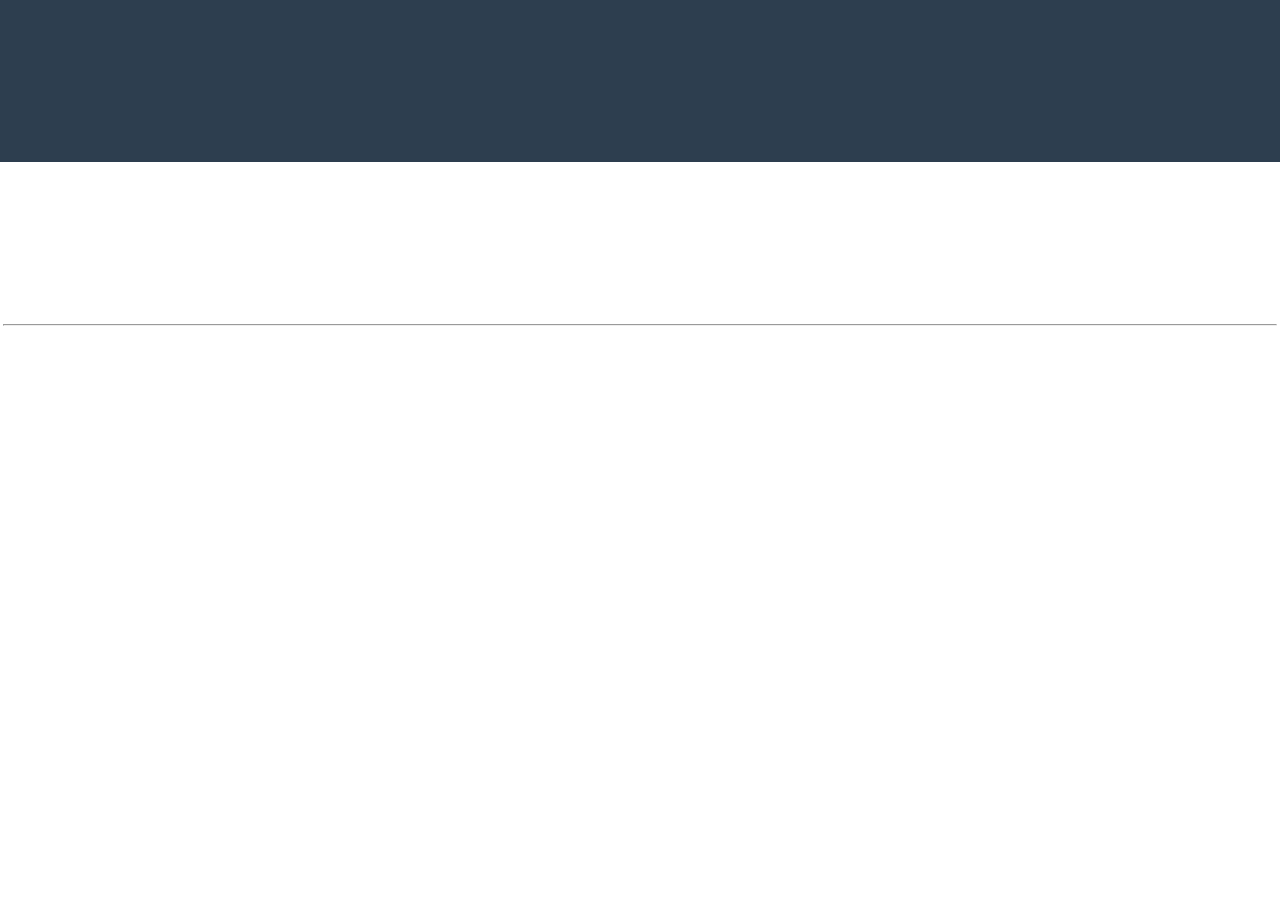
==== index.html @ 91464f9b "feet: index.html 구조 추가" ====
<!DOCTYPE html>
<html lang="en">

<head>
  <meta charset="UTF-8">
  <meta name="viewport" content="width=device-width, initial-scale=1.0">
  
  <title>ACME</title>
  <link rel="preconnect" href="https://fonts.googleapis.com">
  <link rel="preconnect" href="https://fonts.gstatic.com" crossorigin>
  <link href="https://fonts.googleapis.com/css2?family=Open+Sans:ital,wght@0,300..800;1,300..800&display=swap"
    rel="stylesheet">
  <link href="https://fonts.googleapis.com/icon?family=Material+Icons" rel="stylesheet">
  <link rel="stylesheet" href="css/common.css">

</head>

<body>

  <header>
    <div class="container"></div>
  </header>

  <main>

    <section class="hero inner-top-pd">
      <div class="container"></div>
    </section>
    
    <section class="features container inner-pd"></section>

    <hr class="container">

    <section class="testimonial container inner-pd"></section>
    <section class="cta inner-pd"></section>

  </main>

  <footer class="inner-pd"></footer>

</body>

</html>
---- css/common.css ----
@import url('normalize.css');
@import url('reset.css');
@import url('flex-utility.css');

:root {
  
  /* Layout */
  --base-unit: 27px;
  --base-font: 16px;

  /* Color styles */
  --black: rgba(44, 44, 44, 1);
  --light--gray: rgba(168, 168, 168, 1);
  --medium--gray: rgba(110, 110, 110, 1);
  --super--light--gray: rgba(235, 235, 235, 1);
  --primary: rgba(154, 199, 91, 1);
  --secondary: rgba(85, 118, 44, 1);
  --white: rgba(255, 255, 255, 1);
  --hero: rgba(45, 62, 79, 1);
  --hero--title: rgba(58, 153, 216, 1);
  --medium-blue: rgba(67, 156, 207, 1);
  --light-blue: rgba(72, 157, 205, 1);
  --c-t-a: rgba(41, 44, 46, 1);

  /* Text-size styles */
  --heading--x-l: calc(var(--base-font) * 3.4375);
  --body--l: calc(var(--base-font) * 2);
  --heading--s: calc(var(--base-font) * 1.5);
  --body--m: var(--base-font);
  --nav--item: calc(var(--base-font) * 0.875);
  --body--m-plus: calc(var(--base-font) * 1.125);
  --link: var(--base-font);
  --button---secondary: calc(var(--base-font) * 0.875);
  --button---primary: calc(var(--base-font) * 0.875);
}

body {
  font-family: "Open Sans", sans-serif;
  font-size:var(--base-font);
}

/* 폰트 위계 */
.text-heading-xl {
  font-size: var(--heading--x-l);
  line-height: calc(var(--base-unit) * 3);
}

.text-heading-s {
  font-size: var(--heading--s);
  line-height: var(--base-unit);
}

.text-body-l {
  font-size: var(--body--l);
  line-height: calc(var(--base-unit) * 2);
}

.text-body-m {
  font-size: var(--body--m);
  line-height: var(--base-unit);
}

.text-body-m-plus {
  font-size: var(--body--m-plus);
  line-height: var(--base-unit);
}

/* 링크 버튼 */
.btn{
  height: 39px;
  background: var(--super--light--gray);
  border-radius:3px;
  padding: 0 20px;
  display: inline-flex;
  color:var(--medium--gray);
  align-items: center;
  font-size: calc(var(--base-font) * 0.875);
  font-weight: bold;
  gap:5px;
  text-transform:uppercase;
}
.btn-primary{
  background: var(--primary);
  color:var(--secondary);
}

/* 폼 요소 */
.hero{
  background: var(--hero);
}
form{
  width: 350px;  
  display: flex;
  flex-direction:column;
  gap:10px;
}
form .field{
  height: calc(var(--base-unit) * 2);
  background: var(--white);
  border-radius:3px;
  padding: 0 20px;
  display: flex;
  align-items: center;
  color:var(--light--gray);
}
form .field input{
  font-style:italic;
  color:var(--black);
}
form .field input::placeholder{
  color:var(--super--light--gray);
}
form button{
  height: calc(var(--base-unit) * 2);
  border-radius:3px;
  display: flex;
  align-items: center;
  justify-content: center;
  color:var(--white);
  font-size: calc(var(--base-font) * 1.125);
  text-transform:uppercase;
  font-weight: bold;
  border:1px solid var(--white);
}

/* 레이아웃 */
.container{
  width: 1272px;
  margin:0 auto;
}
.inner-pd{
  padding: calc(var(--base-unit) * 3) 0;
}
.inner-top-pd{
  padding: calc(var(--base-unit) * 3);
}
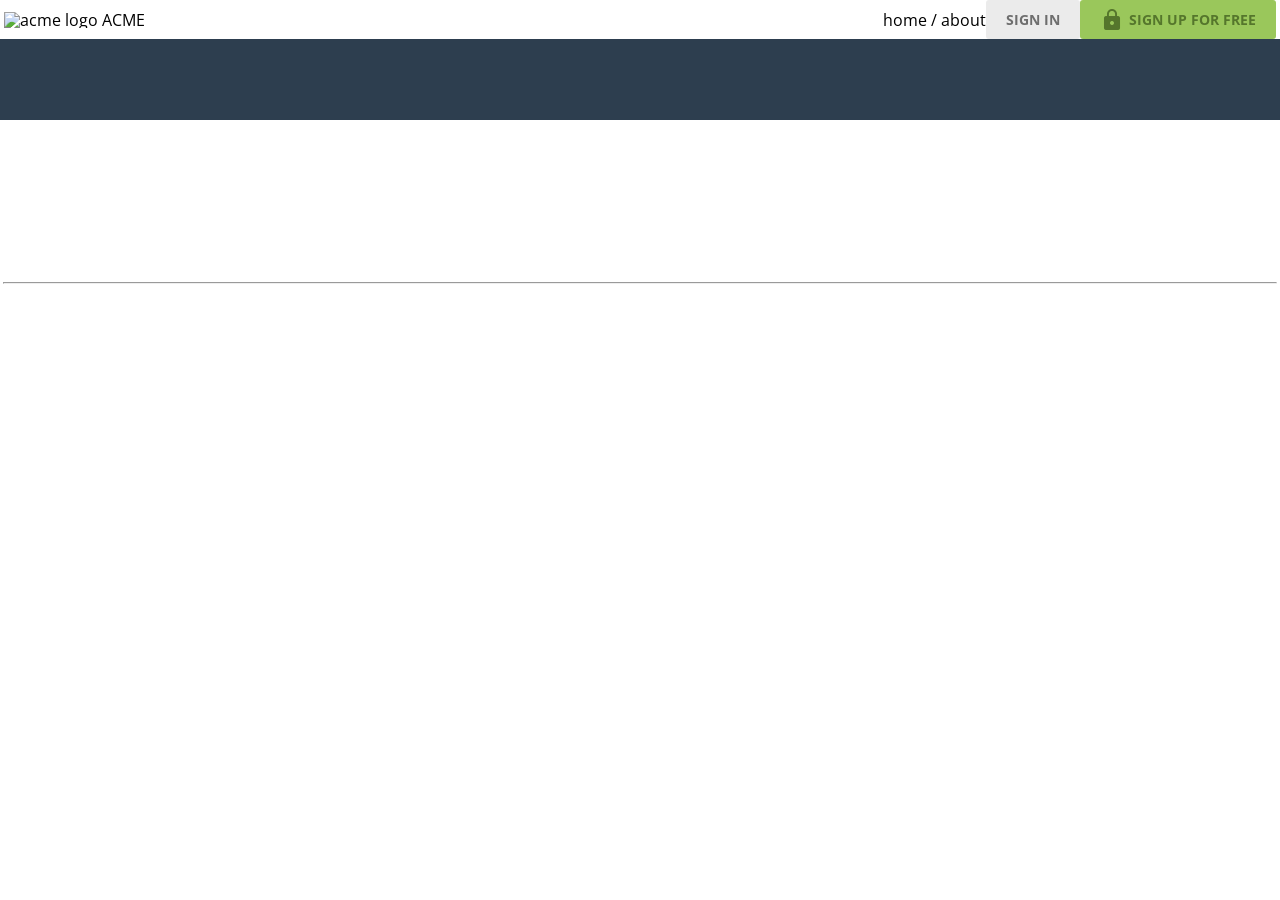
==== commit 1a7dc1d5: "feat: header HTML 구조 추가" ====
--- a/index.html
+++ b/index.html
@@ -4,21 +4,57 @@
 <head>
   <meta charset="UTF-8">
   <meta name="viewport" content="width=device-width, initial-scale=1.0">
-  
   <title>ACME</title>
+
   <link rel="preconnect" href="https://fonts.googleapis.com">
   <link rel="preconnect" href="https://fonts.gstatic.com" crossorigin>
   <link href="https://fonts.googleapis.com/css2?family=Open+Sans:ital,wght@0,300..800;1,300..800&display=swap"
     rel="stylesheet">
   <link href="https://fonts.googleapis.com/icon?family=Material+Icons" rel="stylesheet">
   <link rel="stylesheet" href="css/common.css">
-
 </head>
 
 <body>
 
   <header>
-    <div class="container"></div>
+    
+    <div class="container d-flex justify-content-between align-items-center">
+
+      <h1>
+
+        <a href="index.html">
+
+          <img src="images/logo.png" alt="acme logo">
+          <span>ACME</span>
+
+        </a>
+
+      </h1>
+
+      <nav>
+
+        <ul class="d-flex align-items-center">
+
+          <li>
+            <a href="" class="text-nav">home</a>
+            /
+            <a href="" class="text-nav">about</a>
+          </li>
+
+          <li>
+            <a href="#" class="btn btn-secondary">sign in</a>
+          </li>
+
+          <li>
+            <a href="#" class="btn btn-primary"><span class="material-icons">lock</span>sign up for free</a>
+          </li>
+
+        </ul>
+
+      </nav>
+
+    </div>
+
   </header>
 
   <main>
@@ -26,7 +62,7 @@
     <section class="hero inner-top-pd">
       <div class="container"></div>
     </section>
-    
+
     <section class="features container inner-pd"></section>
 
     <hr class="container">
--- a/css/common.css
+++ b/css/common.css
@@ -3,7 +3,6 @@
 @import url('flex-utility.css');
 
 :root {
-  
   /* Layout */
   --base-unit: 27px;
   --base-font: 16px;
@@ -122,7 +121,6 @@
   font-weight: bold;
   border:1px solid var(--white);
 }
-
 /* 레이아웃 */
 .container{
   width: 1272px;
@@ -132,5 +130,7 @@
   padding: calc(var(--base-unit) * 3) 0;
 }
 .inner-top-pd{
-  padding: calc(var(--base-unit) * 3);
-}+  padding-top: calc(var(--base-unit) * 3);
+}
+
+/* 헤더 */
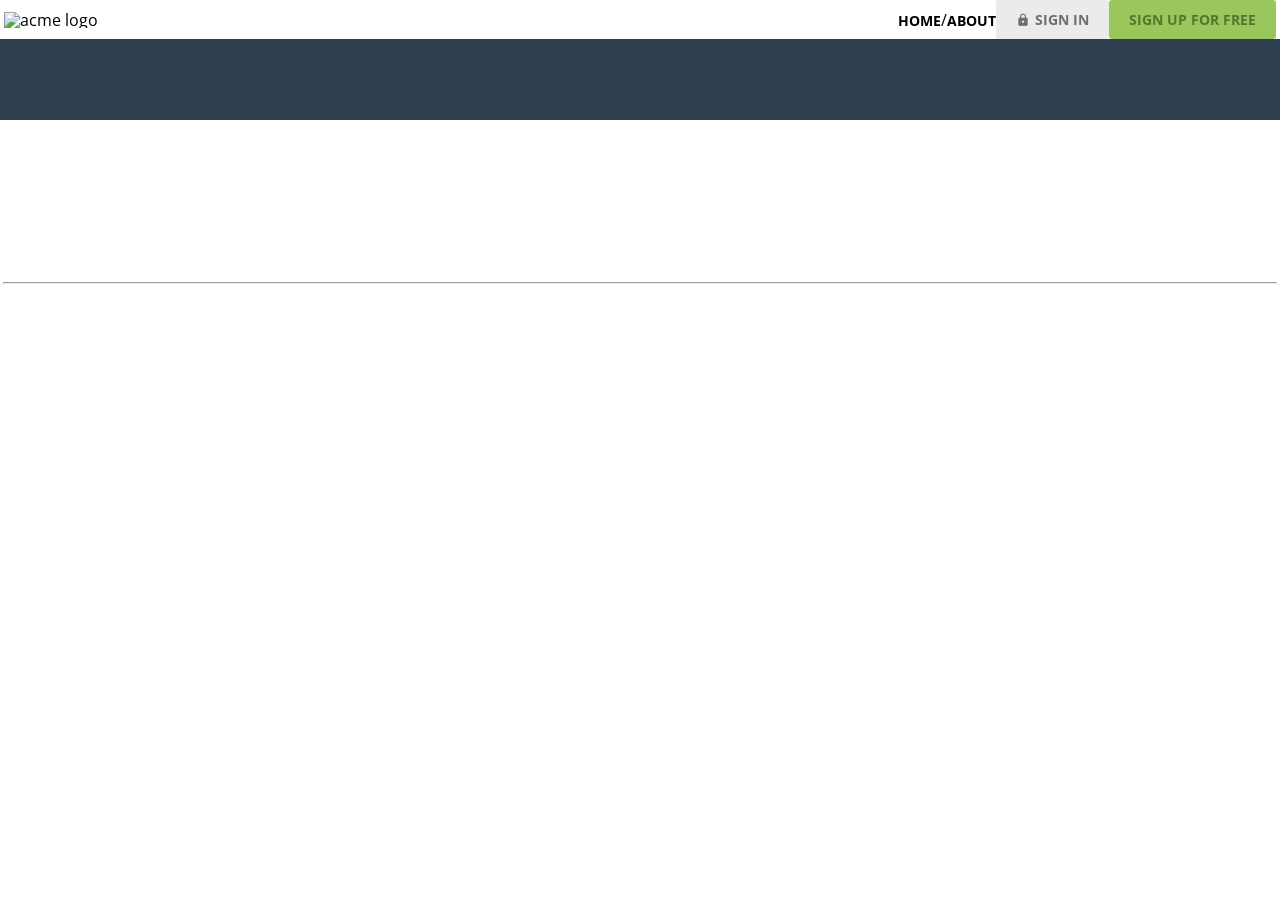
==== commit dd672040: "style: header -logo IR -메뉴 배치" ====
--- a/index.html
+++ b/index.html
@@ -17,10 +17,10 @@
 <body>
 
   <header>
-    
+
     <div class="container d-flex justify-content-between align-items-center">
 
-      <h1>
+      <h1 class="logo">
 
         <a href="index.html">
 
@@ -36,17 +36,15 @@
         <ul class="d-flex align-items-center">
 
           <li>
-            <a href="" class="text-nav">home</a>
-            /
-            <a href="" class="text-nav">about</a>
+            <a href="" class="text-nav">home</a>/<a href="" class="text-nav">about</a>
           </li>
 
           <li>
-            <a href="#" class="btn btn-secondary">sign in</a>
+            <a href="#" class="btn btn-secondary"><span class="material-icons">lock</span>sign in</a>
           </li>
 
           <li>
-            <a href="#" class="btn btn-primary"><span class="material-icons">lock</span>sign up for free</a>
+            <a href="#" class="btn btn-primary">sign up for free</a>
           </li>
 
         </ul>
--- a/css/common.css
+++ b/css/common.css
@@ -3,6 +3,7 @@
 @import url('flex-utility.css');
 
 :root {
+
   /* Layout */
   --base-unit: 27px;
   --base-font: 16px;
@@ -64,6 +65,12 @@
   line-height: var(--base-unit);
 }
 
+.text-nav{
+  font-size:var(--nav--item);
+  font-weight: bold;
+  text-transform: uppercase;
+}
+
 /* 링크 버튼 */
 .btn{
   height: 39px;
@@ -78,6 +85,11 @@
   gap:5px;
   text-transform:uppercase;
 }
+
+.btn .material-icons{
+  font-size: 14px;
+}
+
 .btn-primary{
   background: var(--primary);
   color:var(--secondary);
@@ -87,13 +99,15 @@
 .hero{
   background: var(--hero);
 }
-form{
+
+.form{
   width: 350px;  
   display: flex;
   flex-direction:column;
   gap:10px;
 }
-form .field{
+
+.form .field{
   height: calc(var(--base-unit) * 2);
   background: var(--white);
   border-radius:3px;
@@ -102,14 +116,17 @@
   align-items: center;
   color:var(--light--gray);
 }
-form .field input{
+
+.form .field input{
   font-style:italic;
   color:var(--black);
 }
-form .field input::placeholder{
+
+.form .field input::placeholder{
   color:var(--super--light--gray);
 }
-form button{
+
+.form button{
   height: calc(var(--base-unit) * 2);
   border-radius:3px;
   display: flex;
@@ -121,16 +138,40 @@
   font-weight: bold;
   border:1px solid var(--white);
 }
+
 /* 레이아웃 */
 .container{
   width: 1272px;
   margin:0 auto;
 }
+
 .inner-pd{
   padding: calc(var(--base-unit) * 3) 0;
 }
+
 .inner-top-pd{
   padding-top: calc(var(--base-unit) * 3);
 }
 
-/* 헤더 */+/* 헤더 */
+.body > header{
+  background: var(--white);
+  padding: var(--base-unit) 0;
+  box-shadow: 0 4px 5px rgba(0, 0, 0, 0.1);
+}
+
+.logo span{
+  position: absolute;
+  clip-path: inset(50%);
+  width: 1px;
+  height: 1px;
+  overflow: hidden;
+}
+
+.header nav ul{
+  gap: 10px;
+}
+
+.header nav ul li:first-child{
+  margin-right: 40px;
+}
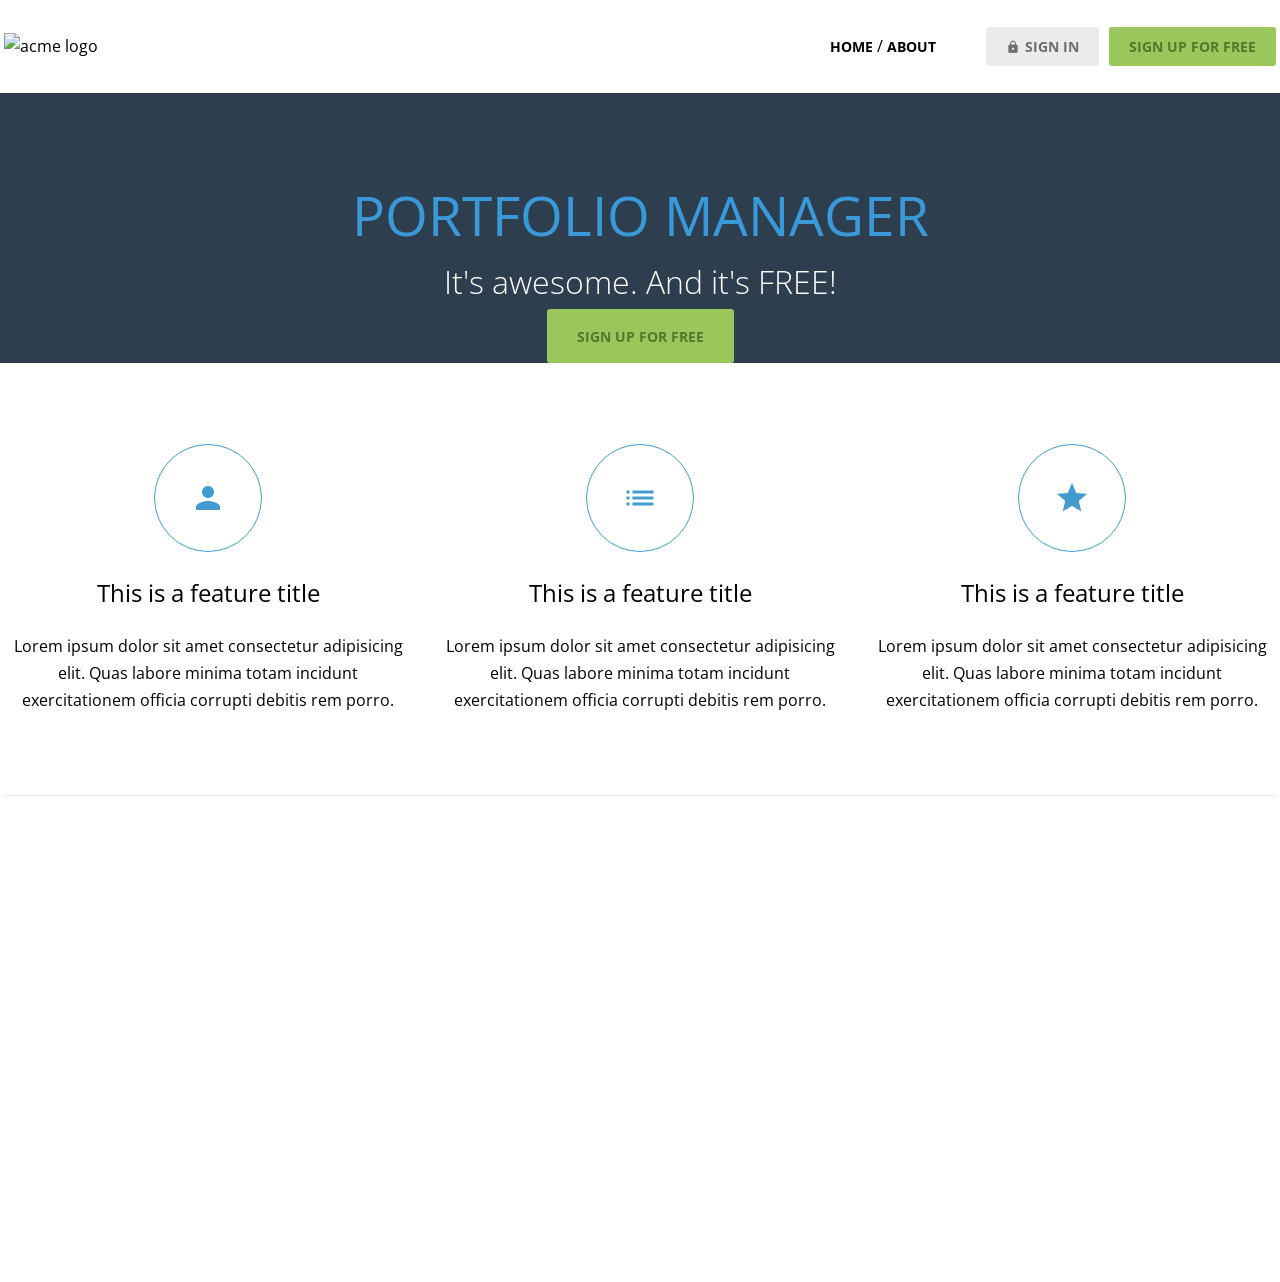
==== commit f00f9749: "feat: Features HTML/CSS 추가" ====
--- a/index.html
+++ b/index.html
@@ -2,8 +2,10 @@
 <html lang="en">
 
 <head>
+  
   <meta charset="UTF-8">
   <meta name="viewport" content="width=device-width, initial-scale=1.0">
+ 
   <title>ACME</title>
 
   <link rel="preconnect" href="https://fonts.googleapis.com">
@@ -12,20 +14,22 @@
     rel="stylesheet">
   <link href="https://fonts.googleapis.com/icon?family=Material+Icons" rel="stylesheet">
   <link rel="stylesheet" href="css/common.css">
+  <link rel="stylesheet" href="css/index.css">
+
 </head>
 
 <body>
 
   <header>
-
+    
     <div class="container d-flex justify-content-between align-items-center">
-
+      
       <h1 class="logo">
 
         <a href="index.html">
 
           <img src="images/logo.png" alt="acme logo">
-          <span>ACME</span>
+          <span class="hidden">ACME</span>
 
         </a>
 
@@ -36,15 +40,23 @@
         <ul class="d-flex align-items-center">
 
           <li>
-            <a href="" class="text-nav">home</a>/<a href="" class="text-nav">about</a>
+
+            <a href="" class="text-nav">home</a>
+            /
+            <a href="" class="text-nav">about</a>
+          
           </li>
 
           <li>
+            
             <a href="#" class="btn btn-secondary"><span class="material-icons">lock</span>sign in</a>
+          
           </li>
 
           <li>
+           
             <a href="#" class="btn btn-primary">sign up for free</a>
+          
           </li>
 
         </ul>
@@ -58,10 +70,85 @@
   <main>
 
     <section class="hero inner-top-pd">
-      <div class="container"></div>
+
+      <div class="container d-flex flex-column align-items-center g-1">
+        
+        <h2 class="text-heading-xl">Portfolio Manager</h2>
+        <h3 class="text-body-l">It's awesome. And it's FREE!</h3>
+        <a href="#" class="btn btn-primary big">sign up for free</a>
+        <img src="images/hero_image.png" alt="">
+
+      </div>
+
     </section>
 
-    <section class="features container inner-pd"></section>
+    <section class="features container inner-pd">
+
+      <h2 class="hidden">Features</h2>
+
+      <ul class="d-flex justify-content-between">
+
+        <li>
+
+          <div class="icon">
+
+            <span class="material-icons">person</span>
+
+          </div>
+
+          <h3 class="text-heading-s">This is a feature title</h3>
+
+          <p>
+            Lorem ipsum dolor sit amet consectetur adipisicing elit. 
+            Quas labore minima totam incidunt exercitationem officia 
+            corrupti debitis rem porro. 
+          
+          </p>
+
+        </li>
+
+        <li>
+
+          <div class="icon">
+
+            <span class="material-icons">list</span>
+
+          </div>
+
+          <h3  class="text-heading-s">This is a feature title</h3>
+
+          <p>
+            Lorem ipsum dolor sit amet consectetur adipisicing elit. 
+            Quas labore minima totam incidunt exercitationem officia 
+            corrupti debitis rem porro. 
+
+          </p>
+
+        </li>
+
+        <li>
+
+          <div class="icon">
+
+            <span class="material-icons">star</span>
+
+          </div>
+
+          <h3 class="text-heading-s">This is a feature title</h3>
+
+          <p>
+
+            Lorem ipsum dolor sit amet consectetur adipisicing elit. 
+            Quas labore minima totam incidunt exercitationem officia 
+            corrupti debitis rem porro. 
+
+          </p>
+
+        </li>
+
+      </ul>
+
+    </section>
 
     <hr class="container">
 
--- a/css/common.css
+++ b/css/common.css
@@ -3,12 +3,14 @@
 @import url('flex-utility.css');
 
 :root {
-
+  
   /* Layout */
+
   --base-unit: 27px;
   --base-font: 16px;
 
   /* Color styles */
+
   --black: rgba(44, 44, 44, 1);
   --light--gray: rgba(168, 168, 168, 1);
   --medium--gray: rgba(110, 110, 110, 1);
@@ -23,6 +25,7 @@
   --c-t-a: rgba(41, 44, 46, 1);
 
   /* Text-size styles */
+
   --heading--x-l: calc(var(--base-font) * 3.4375);
   --body--l: calc(var(--base-font) * 2);
   --heading--s: calc(var(--base-font) * 1.5);
@@ -32,47 +35,72 @@
   --link: var(--base-font);
   --button---secondary: calc(var(--base-font) * 0.875);
   --button---primary: calc(var(--base-font) * 0.875);
+
 }
 
 body {
-  font-family: "Open Sans", sans-serif;
+
+  /* font-family: "Open Sans", sans-serif;
   font-size:var(--base-font);
+  line-height:var(--base-unit); */
+
+  font:var(--base-font)/var(--base-unit) "Open Sans", sans-serif;
+
 }
 
 /* 폰트 위계 */
+
 .text-heading-xl {
+
   font-size: var(--heading--x-l);
   line-height: calc(var(--base-unit) * 3);
+  color: var(--hero--title);
+  text-transform:uppercase;
+  letter-spacing:2%;
+
 }
 
 .text-heading-s {
+
   font-size: var(--heading--s);
   line-height: var(--base-unit);
+
 }
 
 .text-body-l {
+
   font-size: var(--body--l);
   line-height: calc(var(--base-unit) * 2);
+  font-weight: 300;
+
 }
 
 .text-body-m {
+
   font-size: var(--body--m);
   line-height: var(--base-unit);
+
 }
 
 .text-body-m-plus {
+
   font-size: var(--body--m-plus);
   line-height: var(--base-unit);
+
 }
 
 .text-nav{
+
   font-size:var(--nav--item);
   font-weight: bold;
   text-transform: uppercase;
+
 }
 
 /* 링크 버튼 */
+
 .btn{
+
   height: 39px;
   background: var(--super--light--gray);
   border-radius:3px;
@@ -84,30 +112,48 @@
   font-weight: bold;
   gap:5px;
   text-transform:uppercase;
+
 }
 
 .btn .material-icons{
+
   font-size: 14px;
+
 }
 
 .btn-primary{
+
   background: var(--primary);
   color:var(--secondary);
+
+}
+
+.btn.big{
+
+  height: calc(var(--base-unit) * 2);
+  padding: 0 30px;
+
 }
 
 /* 폼 요소 */
+
 .hero{
+
   background: var(--hero);
-}
-
-.form{
+
+}
+
+form{
+
   width: 350px;  
   display: flex;
   flex-direction:column;
   gap:10px;
-}
-
-.form .field{
+
+}
+
+form .field{
+
   height: calc(var(--base-unit) * 2);
   background: var(--white);
   border-radius:3px;
@@ -115,18 +161,24 @@
   display: flex;
   align-items: center;
   color:var(--light--gray);
-}
-
-.form .field input{
+
+}
+
+form .field input{
+
   font-style:italic;
   color:var(--black);
-}
-
-.form .field input::placeholder{
+
+}
+
+form .field input::placeholder{
+
   color:var(--super--light--gray);
-}
-
-.form button{
+
+}
+
+form button{
+
   height: calc(var(--base-unit) * 2);
   border-radius:3px;
   display: flex;
@@ -137,41 +189,69 @@
   text-transform:uppercase;
   font-weight: bold;
   border:1px solid var(--white);
+
 }
 
 /* 레이아웃 */
+
 .container{
+
   width: 1272px;
   margin:0 auto;
+
 }
 
 .inner-pd{
+
   padding: calc(var(--base-unit) * 3) 0;
+
 }
 
 .inner-top-pd{
+
   padding-top: calc(var(--base-unit) * 3);
-}
-
-/* 헤더 */
-.body > header{
-  background: var(--white);
-  padding: var(--base-unit) 0;
-  box-shadow: 0 4px 5px rgba(0, 0, 0, 0.1);
-}
-
-.logo span{
+
+}
+
+.hidden{
+
   position: absolute;
-  clip-path: inset(50%);
+  clip-path:inset(50%);
   width: 1px;
   height: 1px;
   overflow: hidden;
-}
-
-.header nav ul{
-  gap: 10px;
-}
-
-.header nav ul li:first-child{
+
+}
+
+hr{
+
+  border:none;
+
+  /* border-top:1px solid var(--super--light--gray); */
+
+  height: 1px;
+  background: var(--super--light--gray);
+
+}
+
+/* 헤더 */
+
+body > header {
+
+  background: var(--white);
+  padding: var(--base-unit) 0;
+  box-shadow:0 4px 5px rgba(0,0,0,.1);
+
+}
+
+header nav ul{
+
+  gap:10px;
+
+}
+
+header nav ul li:first-child{
+
   margin-right: 40px;
+
 }
--- a/css/index.css
+++ b/css/index.css
@@ -0,0 +1,41 @@
+.hero h3{
+
+  color:var(--white);
+
+}
+
+.features ul{
+
+  gap:24px;
+  text-align: center;
+
+}
+
+.features ul li{
+
+  display: flex;
+  flex-direction:column;
+  gap:var(--base-unit);
+  align-items:center;
+
+}
+
+.features .icon{
+
+  width: calc(var(--base-unit) * 4);
+  height: calc(var(--base-unit) * 4);
+  display: flex;
+  justify-content: center;
+  align-items: center;
+  border:1px solid var(--medium-blue);
+  border-radius:50%;  
+  box-sizing:border-box;
+  color: var(--medium-blue);  
+
+}
+
+.features .icon span{
+
+  font-size: 36px;
+
+}
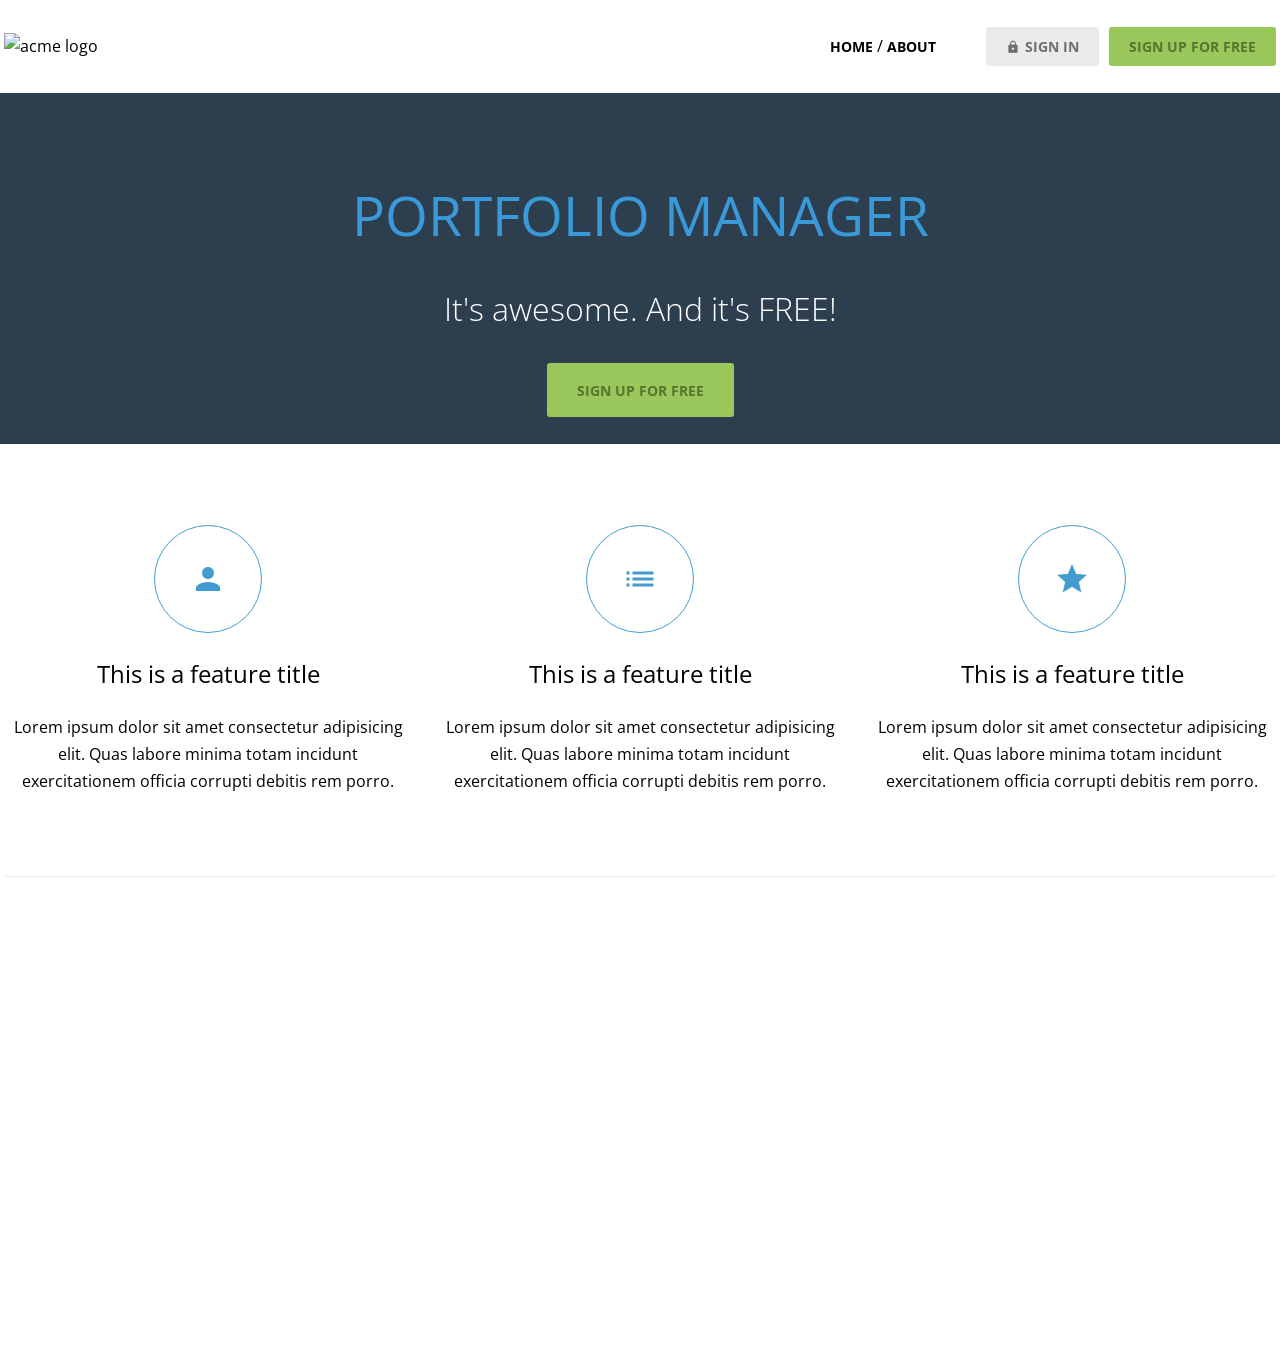
==== commit 507dc6c1: "feat: Features HTML/CSS 추가" ====
--- a/index.html
+++ b/index.html
@@ -1,164 +1,96 @@
-<!DOCTYPE html>
+<!doctype html>
 <html lang="en">
+  <head>
+    <meta charset="UTF-8" />
+    <meta name="viewport" content="width=device-width, initial-scale=1.0" />
+    <title>ACME</title>
+    <link rel="preconnect" href="https://fonts.googleapis.com" />
+    <link rel="preconnect" href="https://fonts.gstatic.com" crossorigin />
+    <link
+      href="https://fonts.googleapis.com/css2?family=Open+Sans:ital,wght@0,300..800;1,300..800&display=swap"
+      rel="stylesheet"
+    />
+    <link href="https://fonts.googleapis.com/icon?family=Material+Icons" rel="stylesheet" />
+    <link rel="stylesheet" href="css/common.css" />
+    <link rel="stylesheet" href="css/index.css" />
+  </head>
 
-<head>
-  
-  <meta charset="UTF-8">
-  <meta name="viewport" content="width=device-width, initial-scale=1.0">
- 
-  <title>ACME</title>
-
-  <link rel="preconnect" href="https://fonts.googleapis.com">
-  <link rel="preconnect" href="https://fonts.gstatic.com" crossorigin>
-  <link href="https://fonts.googleapis.com/css2?family=Open+Sans:ital,wght@0,300..800;1,300..800&display=swap"
-    rel="stylesheet">
-  <link href="https://fonts.googleapis.com/icon?family=Material+Icons" rel="stylesheet">
-  <link rel="stylesheet" href="css/common.css">
-  <link rel="stylesheet" href="css/index.css">
-
-</head>
-
-<body>
-
-  <header>
-    
-    <div class="container d-flex justify-content-between align-items-center">
-      
-      <h1 class="logo">
-
-        <a href="index.html">
-
-          <img src="images/logo.png" alt="acme logo">
-          <span class="hidden">ACME</span>
-
-        </a>
-
-      </h1>
-
-      <nav>
-
-        <ul class="d-flex align-items-center">
-
+  <body>
+    <header>
+      <div class="container d-flex justify-content-between align-items-center">
+        <h1 class="logo">
+          <a href="index.html">
+            <img src="images/logo.png" alt="acme logo" />
+            <span class="hidden">ACME</span>
+          </a>
+        </h1>
+        <nav>
+          <ul class="d-flex align-items-center">
+            <li>
+              <a href="" class="text-nav">home</a>
+              /
+              <a href="" class="text-nav">about</a>
+            </li>
+            <li>
+              <a href="#" class="btn btn-secondary"
+                ><span class="material-icons">lock</span>sign in</a
+              >
+            </li>
+            <li>
+              <a href="#" class="btn btn-primary">sign up for free</a>
+            </li>
+          </ul>
+        </nav>
+      </div>
+    </header>
+    <main>
+      <section class="hero inner-top-pd">
+        <div class="container d-flex flex-column align-items-center g-1">
+          <h2 class="text-heading-xl">Portfolio Manager</h2>
+          <h3 class="text-body-l">It's awesome. And it's FREE!</h3>
+          <a href="#" class="btn btn-primary big">sign up for free</a>
+          <img src="images/hero_image.png" alt="" />
+        </div>
+      </section>
+      <section class="features container inner-pd">
+        <h2 class="hidden">Features</h2>
+        <ul class="d-flex justify-content-between">
           <li>
-
-            <a href="" class="text-nav">home</a>
-            /
-            <a href="" class="text-nav">about</a>
-          
+            <div class="icon">
+              <span class="material-icons">person</span>
+            </div>
+            <h3 class="text-heading-s">This is a feature title</h3>
+            <p>
+              Lorem ipsum dolor sit amet consectetur adipisicing elit. Quas labore minima totam
+              incidunt exercitationem officia corrupti debitis rem porro.
+            </p>
           </li>
-
           <li>
-            
-            <a href="#" class="btn btn-secondary"><span class="material-icons">lock</span>sign in</a>
-          
+            <div class="icon">
+              <span class="material-icons">list</span>
+            </div>
+            <h3 class="text-heading-s">This is a feature title</h3>
+            <p>
+              Lorem ipsum dolor sit amet consectetur adipisicing elit. Quas labore minima totam
+              incidunt exercitationem officia corrupti debitis rem porro.
+            </p>
           </li>
-
           <li>
-           
-            <a href="#" class="btn btn-primary">sign up for free</a>
-          
+            <div class="icon">
+              <span class="material-icons">star</span>
+            </div>
+            <h3 class="text-heading-s">This is a feature title</h3>
+            <p>
+              Lorem ipsum dolor sit amet consectetur adipisicing elit. Quas labore minima totam
+              incidunt exercitationem officia corrupti debitis rem porro.
+            </p>
           </li>
-
         </ul>
-
-      </nav>
-
-    </div>
-
-  </header>
-
-  <main>
-
-    <section class="hero inner-top-pd">
-
-      <div class="container d-flex flex-column align-items-center g-1">
-        
-        <h2 class="text-heading-xl">Portfolio Manager</h2>
-        <h3 class="text-body-l">It's awesome. And it's FREE!</h3>
-        <a href="#" class="btn btn-primary big">sign up for free</a>
-        <img src="images/hero_image.png" alt="">
-
-      </div>
-
-    </section>
-
-    <section class="features container inner-pd">
-
-      <h2 class="hidden">Features</h2>
-
-      <ul class="d-flex justify-content-between">
-
-        <li>
-
-          <div class="icon">
-
-            <span class="material-icons">person</span>
-
-          </div>
-
-          <h3 class="text-heading-s">This is a feature title</h3>
-
-          <p>
-            Lorem ipsum dolor sit amet consectetur adipisicing elit. 
-            Quas labore minima totam incidunt exercitationem officia 
-            corrupti debitis rem porro. 
-          
-          </p>
-
-        </li>
-
-        <li>
-
-          <div class="icon">
-
-            <span class="material-icons">list</span>
-
-          </div>
-
-          <h3  class="text-heading-s">This is a feature title</h3>
-
-          <p>
-            Lorem ipsum dolor sit amet consectetur adipisicing elit. 
-            Quas labore minima totam incidunt exercitationem officia 
-            corrupti debitis rem porro. 
-
-          </p>
-
-        </li>
-
-        <li>
-
-          <div class="icon">
-
-            <span class="material-icons">star</span>
-
-          </div>
-
-          <h3 class="text-heading-s">This is a feature title</h3>
-
-          <p>
-
-            Lorem ipsum dolor sit amet consectetur adipisicing elit. 
-            Quas labore minima totam incidunt exercitationem officia 
-            corrupti debitis rem porro. 
-
-          </p>
-
-        </li>
-
-      </ul>
-
-    </section>
-
-    <hr class="container">
-
-    <section class="testimonial container inner-pd"></section>
-    <section class="cta inner-pd"></section>
-
-  </main>
-
-  <footer class="inner-pd"></footer>
-
-</body>
-
-</html>+      </section>
+      <hr class="container" />
+      <section class="testimonial container inner-pd"></section>
+      <section class="cta inner-pd"></section>
+    </main>
+    <footer class="inner-pd"></footer>
+  </body>
+</html>
--- a/css/common.css
+++ b/css/common.css
@@ -1,16 +1,13 @@
-@import url('normalize.css');
-@import url('reset.css');
-@import url('flex-utility.css');
+@import url("normalize.css");
+@import url("reset.css");
+@import url("flex-utility.css");
 
 :root {
-  
   /* Layout */
-
   --base-unit: 27px;
   --base-font: 16px;
 
   /* Color styles */
-
   --black: rgba(44, 44, 44, 1);
   --light--gray: rgba(168, 168, 168, 1);
   --medium--gray: rgba(110, 110, 110, 1);
@@ -25,7 +22,6 @@
   --c-t-a: rgba(41, 44, 46, 1);
 
   /* Text-size styles */
-
   --heading--x-l: calc(var(--base-font) * 3.4375);
   --body--l: calc(var(--base-font) * 2);
   --heading--s: calc(var(--base-font) * 1.5);
@@ -35,223 +31,151 @@
   --link: var(--base-font);
   --button---secondary: calc(var(--base-font) * 0.875);
   --button---primary: calc(var(--base-font) * 0.875);
-
 }
 
 body {
-
   /* font-family: "Open Sans", sans-serif;
   font-size:var(--base-font);
   line-height:var(--base-unit); */
-
-  font:var(--base-font)/var(--base-unit) "Open Sans", sans-serif;
-
+  font:
+    var(--base-font)/var(--base-unit) "Open Sans",
+    sans-serif;
 }
 
 /* 폰트 위계 */
-
 .text-heading-xl {
-
   font-size: var(--heading--x-l);
   line-height: calc(var(--base-unit) * 3);
   color: var(--hero--title);
-  text-transform:uppercase;
-  letter-spacing:2%;
-
+  text-transform: uppercase;
+  letter-spacing: 2%;
 }
 
 .text-heading-s {
-
   font-size: var(--heading--s);
   line-height: var(--base-unit);
-
 }
 
 .text-body-l {
-
   font-size: var(--body--l);
   line-height: calc(var(--base-unit) * 2);
   font-weight: 300;
-
 }
 
 .text-body-m {
-
   font-size: var(--body--m);
   line-height: var(--base-unit);
-
 }
 
 .text-body-m-plus {
-
   font-size: var(--body--m-plus);
   line-height: var(--base-unit);
-
 }
-
-.text-nav{
-
-  font-size:var(--nav--item);
+.text-nav {
+  font-size: var(--nav--item);
   font-weight: bold;
   text-transform: uppercase;
-
 }
-
 /* 링크 버튼 */
-
-.btn{
-
+.btn {
   height: 39px;
   background: var(--super--light--gray);
-  border-radius:3px;
+  border-radius: 3px;
   padding: 0 20px;
   display: inline-flex;
-  color:var(--medium--gray);
+  color: var(--medium--gray);
   align-items: center;
   font-size: calc(var(--base-font) * 0.875);
   font-weight: bold;
-  gap:5px;
-  text-transform:uppercase;
-
+  gap: 5px;
+  text-transform: uppercase;
 }
-
-.btn .material-icons{
-
+.btn .material-icons {
   font-size: 14px;
-
 }
-
-.btn-primary{
-
+.btn-primary {
   background: var(--primary);
-  color:var(--secondary);
-
+  color: var(--secondary);
 }
-
-.btn.big{
-
+.btn.big {
   height: calc(var(--base-unit) * 2);
   padding: 0 30px;
-
 }
 
 /* 폼 요소 */
-
-.hero{
-
+.hero {
   background: var(--hero);
-
 }
-
-form{
-
-  width: 350px;  
+form {
+  width: 350px;
   display: flex;
-  flex-direction:column;
-  gap:10px;
-
+  flex-direction: column;
+  gap: 10px;
 }
-
-form .field{
-
+form .field {
   height: calc(var(--base-unit) * 2);
   background: var(--white);
-  border-radius:3px;
+  border-radius: 3px;
   padding: 0 20px;
   display: flex;
   align-items: center;
-  color:var(--light--gray);
-
+  color: var(--light--gray);
 }
-
-form .field input{
-
-  font-style:italic;
-  color:var(--black);
-
+form .field input {
+  font-style: italic;
+  color: var(--black);
 }
-
-form .field input::placeholder{
-
-  color:var(--super--light--gray);
-
+form .field input::placeholder {
+  color: var(--super--light--gray);
 }
-
-form button{
-
+form button {
   height: calc(var(--base-unit) * 2);
-  border-radius:3px;
+  border-radius: 3px;
   display: flex;
   align-items: center;
   justify-content: center;
-  color:var(--white);
+  color: var(--white);
   font-size: calc(var(--base-font) * 1.125);
-  text-transform:uppercase;
+  text-transform: uppercase;
   font-weight: bold;
-  border:1px solid var(--white);
-
+  border: 1px solid var(--white);
 }
-
 /* 레이아웃 */
-
-.container{
-
+.container {
   width: 1272px;
-  margin:0 auto;
-
+  margin: 0 auto;
 }
-
-.inner-pd{
-
+.inner-pd {
   padding: calc(var(--base-unit) * 3) 0;
-
 }
-
-.inner-top-pd{
-
+.inner-top-pd {
   padding-top: calc(var(--base-unit) * 3);
-
 }
-
-.hidden{
-
+.hidden {
   position: absolute;
-  clip-path:inset(50%);
+  clip-path: inset(50%);
   width: 1px;
   height: 1px;
   overflow: hidden;
-
 }
 
-hr{
-
-  border:none;
-
+hr {
+  border: none;
   /* border-top:1px solid var(--super--light--gray); */
-
   height: 1px;
   background: var(--super--light--gray);
-
 }
 
 /* 헤더 */
-
 body > header {
-
   background: var(--white);
   padding: var(--base-unit) 0;
-  box-shadow:0 4px 5px rgba(0,0,0,.1);
-
+  box-shadow: 0 4px 5px rgba(0, 0, 0, 0.1);
 }
 
-header nav ul{
-
-  gap:10px;
-
+header nav ul {
+  gap: 10px;
 }
-
-header nav ul li:first-child{
-
+header nav ul li:first-child {
   margin-right: 40px;
-
-}+}
--- a/css/index.css
+++ b/css/index.css
@@ -1,41 +1,28 @@
-.hero h3{
-
-  color:var(--white);
-
+.hero h3 {
+  color: var(--white);
 }
 
-.features ul{
-
-  gap:24px;
+.features ul {
+  gap: 24px;
   text-align: center;
-
 }
-
-.features ul li{
-
+.features ul li {
   display: flex;
-  flex-direction:column;
-  gap:var(--base-unit);
-  align-items:center;
-
+  flex-direction: column;
+  gap: var(--base-unit);
+  align-items: center;
 }
-
-.features .icon{
-
+.features .icon {
   width: calc(var(--base-unit) * 4);
   height: calc(var(--base-unit) * 4);
   display: flex;
   justify-content: center;
   align-items: center;
-  border:1px solid var(--medium-blue);
-  border-radius:50%;  
-  box-sizing:border-box;
-  color: var(--medium-blue);  
-
+  border: 1px solid var(--medium-blue);
+  border-radius: 50%;
+  box-sizing: border-box;
+  color: var(--medium-blue);
 }
-
-.features .icon span{
-
+.features .icon span {
   font-size: 36px;
-
-}+}
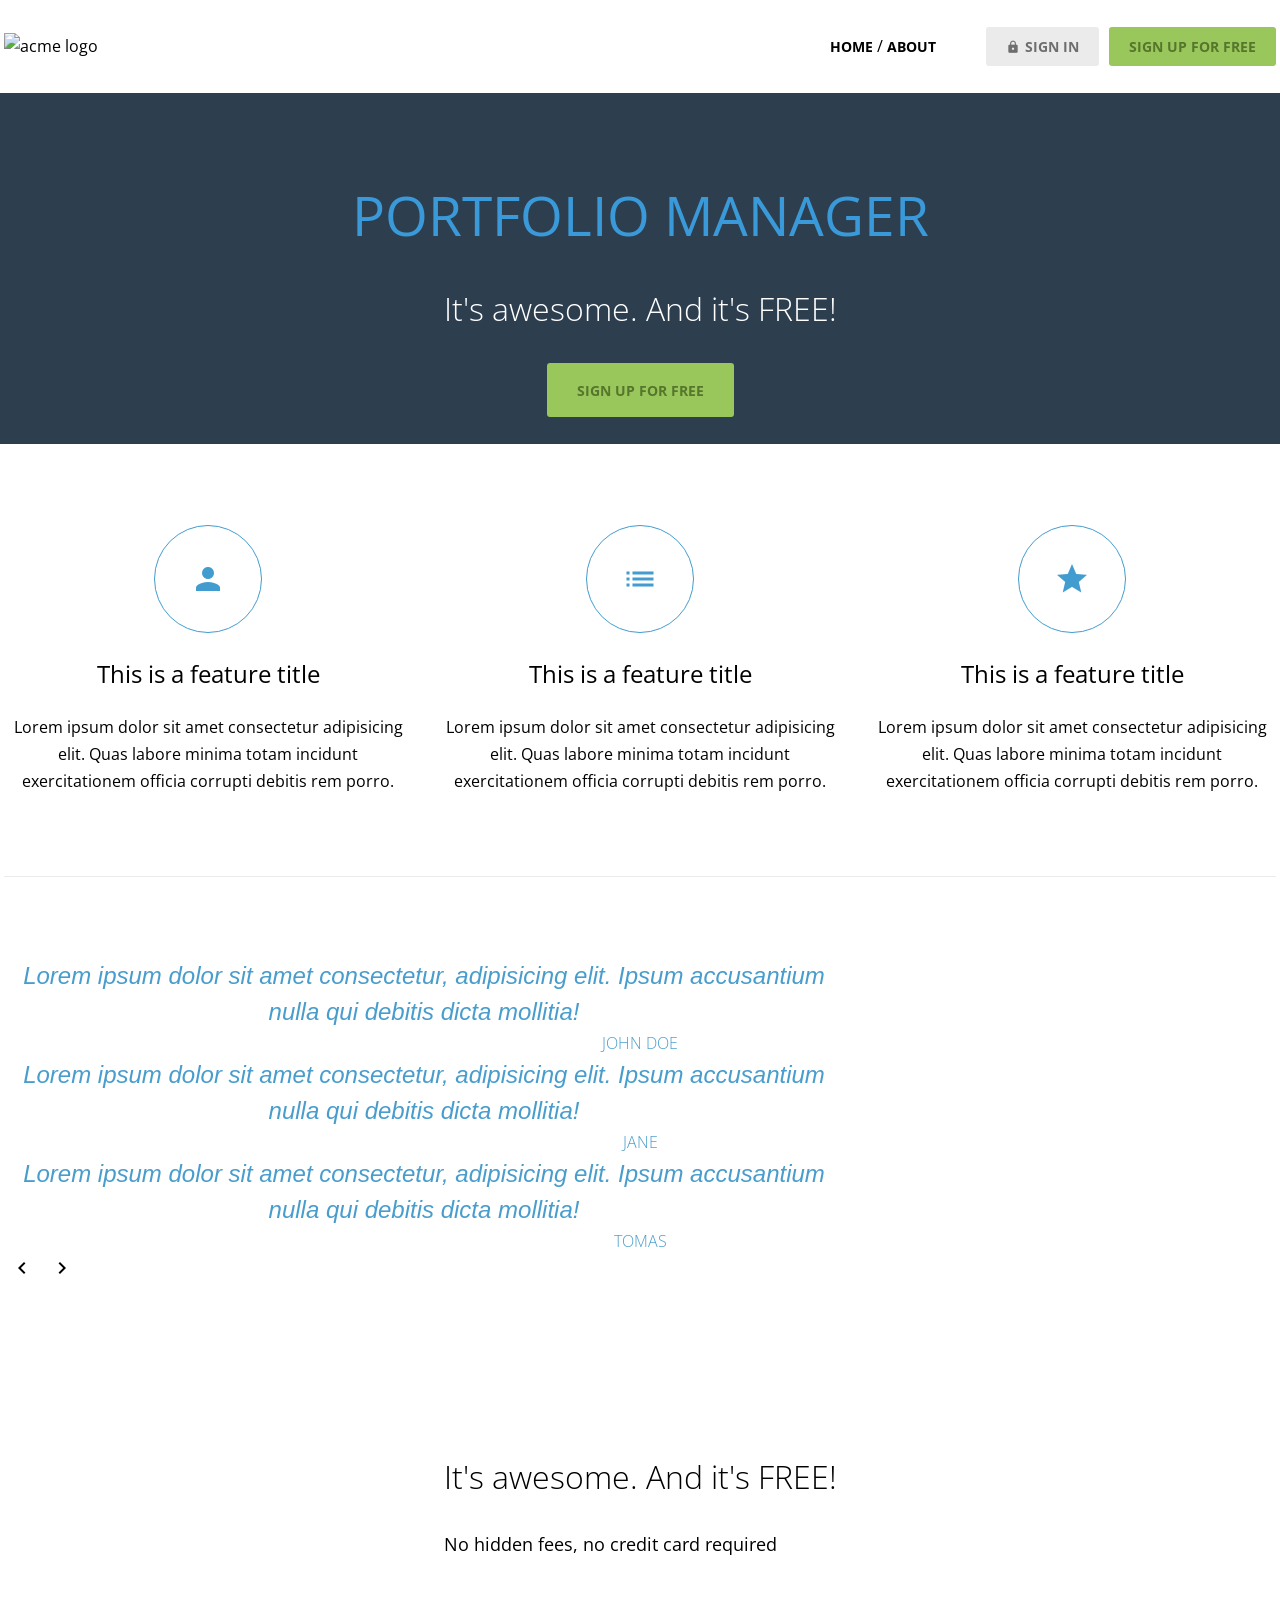
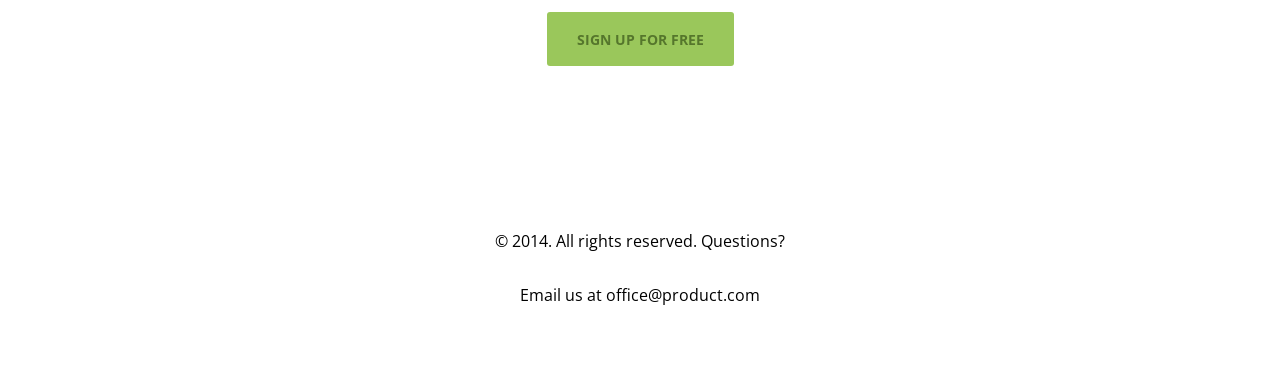
==== commit 4860aae3: "feat:footer HTML/CSS add" ====
--- a/index.html
+++ b/index.html
@@ -88,9 +88,55 @@
         </ul>
       </section>
       <hr class="container" />
-      <section class="testimonial container inner-pd"></section>
-      <section class="cta inner-pd"></section>
+      <section class="testimonial slidewrapper container inner-pd">
+        <h2 class="hidden">testimonial</h2>
+        <ul class="slidecontainer">
+          <li>
+            <blockquote>
+              <p>
+                Lorem ipsum dolor sit amet consectetur, adipisicing elit. Ipsum accusantium nulla
+                qui debitis dicta mollitia!
+              </p>
+            </blockquote>
+            <small>john doe</small>
+          </li>
+          <li>
+            <blockquote>
+              <p>
+                Lorem ipsum dolor sit amet consectetur, adipisicing elit. Ipsum accusantium nulla
+                qui debitis dicta mollitia!
+              </p>
+            </blockquote>
+            <small>jane</small>
+          </li>
+          <li>
+            <blockquote>
+              <p>
+                Lorem ipsum dolor sit amet consectetur, adipisicing elit. Ipsum accusantium nulla
+                qui debitis dicta mollitia!
+              </p>
+            </blockquote>
+            <small>tomas</small>
+          </li>
+        </ul>
+        <button type="button" class="button prev">
+          <span class="material-icons">chevron_left</span>
+        </button>
+        <button type="button" class="button next">
+          <span class="material-icons">chevron_right</span>
+        </button>
+      </section>
+      <section class="cta inner-pd d-flex flex-column align-items-center g-2">
+        <div class="content d-flex flex-column g-1">
+          <h3 class="text-body-l">It's awesome. And it's FREE!</h3>
+          <p class="text-body-m-plus">No hidden fees, no credit card required</p>
+        </div>
+        <a href="#" class="btn btn-primary big">sign up for free</a>
+      </section>
     </main>
-    <footer class="inner-pd"></footer>
+    <footer class="inner-pd d-flex flex-column align-items-center g-1">
+      <p>&copy; 2014. All rights reserved. Questions?</p>
+      <p>Email us at <a href="#" class="text-link">office@product.com</a></p>
+    </footer>
   </body>
 </html>
--- a/css/index.css
+++ b/css/index.css
@@ -26,3 +26,18 @@
 .features .icon span {
   font-size: 36px;
 }
+.testimonial li {
+  font-weight: 300;
+  color: var(--light-blue);
+  text-align: center;
+}
+.testimonial blockquote {
+  width: 840px;
+  font-style: italic;
+  font-size: 24px;
+  line-height: 36px;
+}
+.testimonial small {
+  font-weight: 300;
+  text-transform: uppercase;
+}
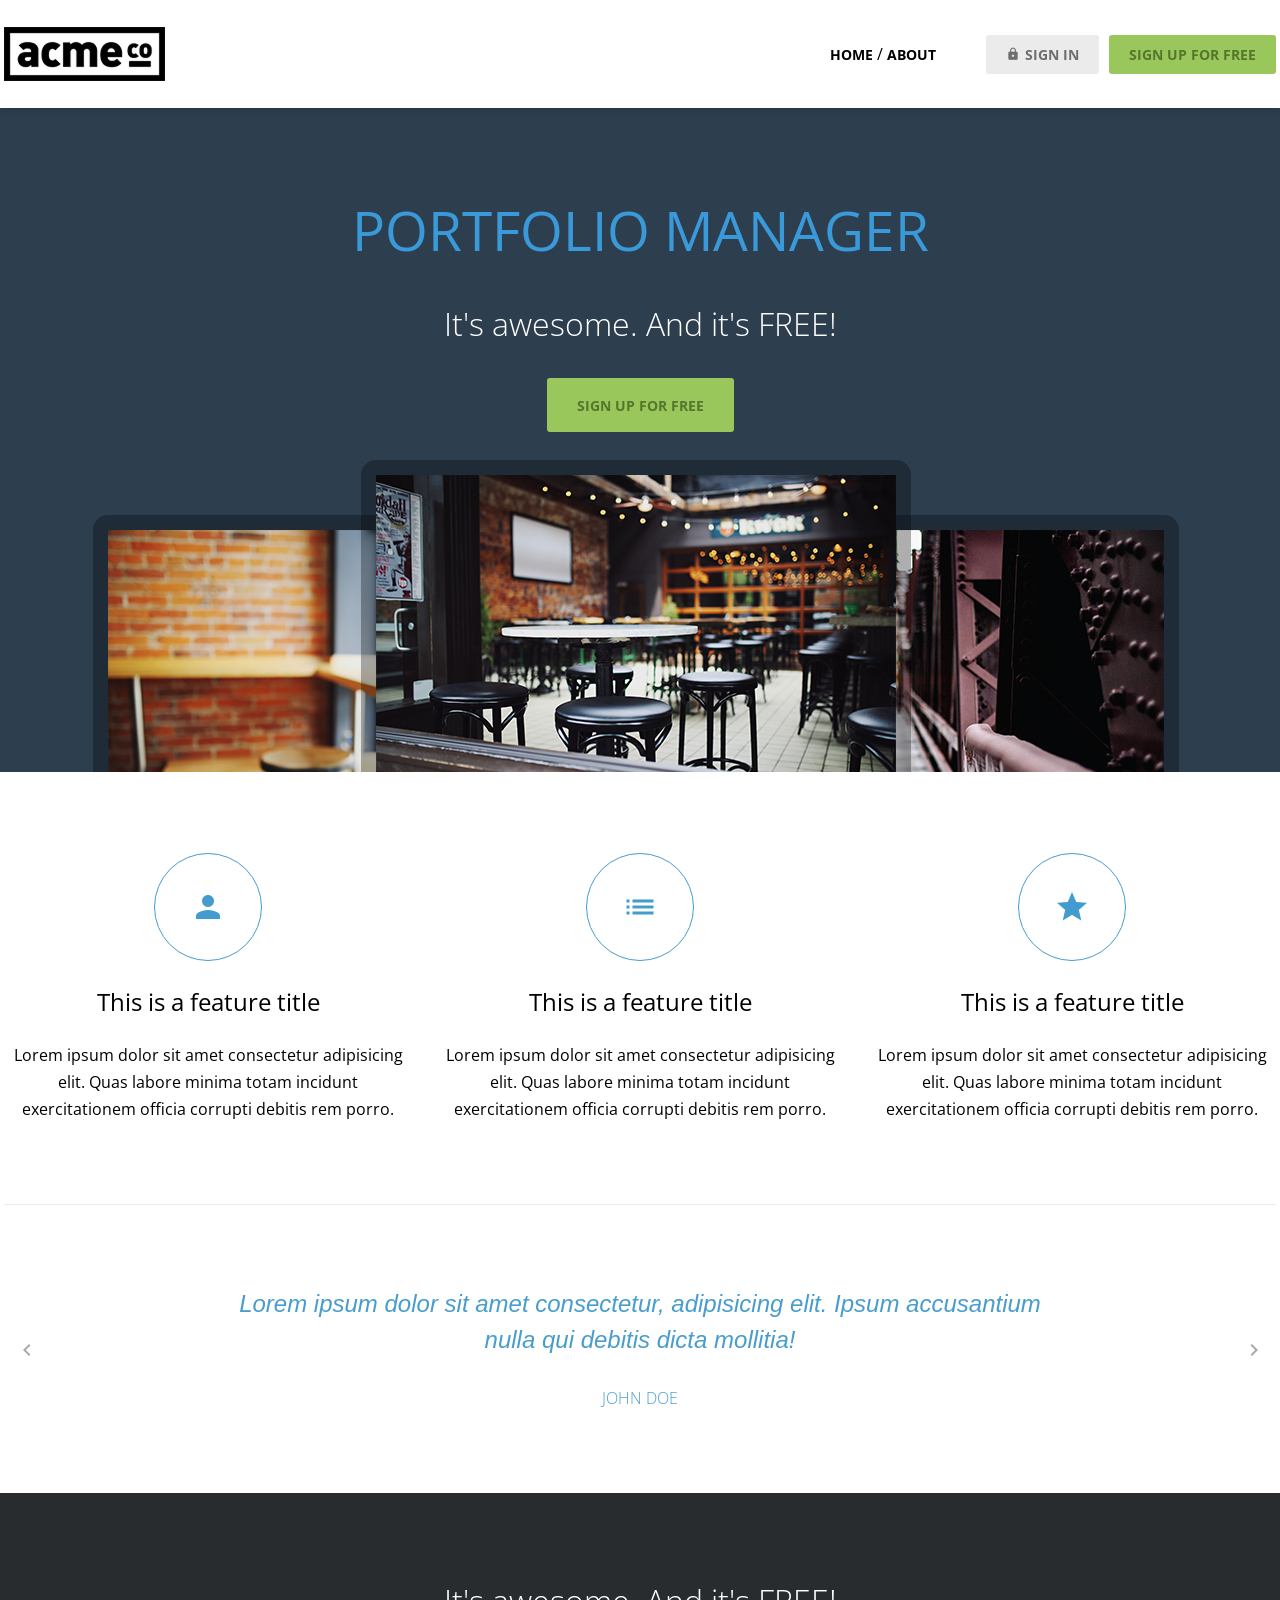
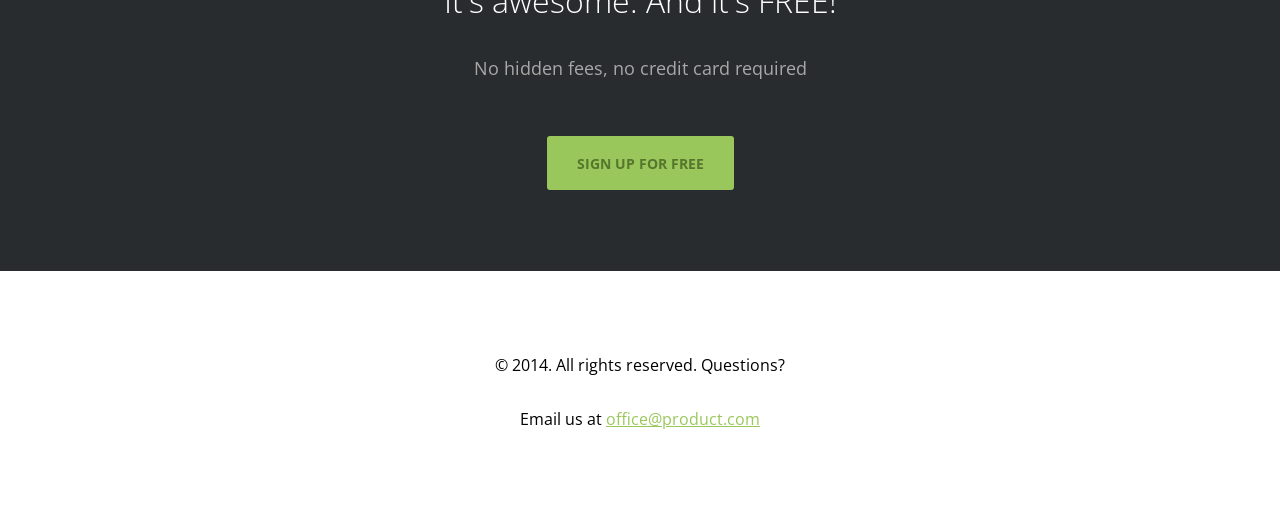
==== commit cca50c46: "깔끔하게 새로 시작하는 프로젝트" ====
--- a/index.html
+++ b/index.html
@@ -27,17 +27,17 @@
         <nav>
           <ul class="d-flex align-items-center">
             <li>
-              <a href="" class="text-nav">home</a>
+              <a href="index.html" class="text-nav">home</a>
               /
-              <a href="" class="text-nav">about</a>
+              <a href="about.html" class="text-nav">about</a>
             </li>
             <li>
-              <a href="#" class="btn btn-secondary"
+              <a href="signin.html" class="btn btn-secondary"
                 ><span class="material-icons">lock</span>sign in</a
               >
             </li>
             <li>
-              <a href="#" class="btn btn-primary">sign up for free</a>
+              <a href="signup.html" class="btn btn-primary">sign up for free</a>
             </li>
           </ul>
         </nav>
@@ -138,5 +138,6 @@
       <p>&copy; 2014. All rights reserved. Questions?</p>
       <p>Email us at <a href="#" class="text-link">office@product.com</a></p>
     </footer>
+    <script src="js/main.js"></script>
   </body>
 </html>
--- a/css/common.css
+++ b/css/common.css
@@ -60,6 +60,7 @@
   font-size: var(--body--l);
   line-height: calc(var(--base-unit) * 2);
   font-weight: 300;
+  text-align: center;
 }
 
 .text-body-m {
@@ -70,6 +71,8 @@
 .text-body-m-plus {
   font-size: var(--body--m-plus);
   line-height: var(--base-unit);
+  text-align: center;
+  color: var(--light--gray);
 }
 .text-nav {
   font-size: var(--nav--item);
@@ -121,9 +124,17 @@
   align-items: center;
   color: var(--light--gray);
 }
+form .field label {
+  display: flex;
+}
 form .field input {
   font-style: italic;
   color: var(--black);
+  width: 100%;
+  outline: none;
+}
+form .field:focus-within {
+  box-shadow: inset 0 0 5px rgba(72, 0, 255, 0.7);
 }
 form .field input::placeholder {
   color: var(--super--light--gray);
@@ -142,7 +153,8 @@
 }
 /* 레이아웃 */
 .container {
-  width: 1272px;
+  max-width: 1272px;
+  width: 100%;
   margin: 0 auto;
 }
 .inner-pd {
@@ -166,11 +178,26 @@
   background: var(--super--light--gray);
 }
 
+.text-link {
+  text-decoration: underline;
+  color: var(--primary);
+}
+section .header {
+  margin-bottom: calc(var(--base-unit) * 2);
+}
+
 /* 헤더 */
 body > header {
   background: var(--white);
   padding: var(--base-unit) 0;
   box-shadow: 0 4px 5px rgba(0, 0, 0, 0.1);
+  position: sticky;
+  top: 0;
+  transition: 0.3s ease-out;
+}
+
+body > header.fixed {
+  padding: calc(var(--base-unit) / 2) 0;
 }
 
 header nav ul {
@@ -179,3 +206,51 @@
 header nav ul li:first-child {
   margin-right: 40px;
 }
+
+/* 슬라이드 */
+.slidewrapper {
+  position: relative;
+  overflow: hidden;
+}
+.slidecontainer {
+  width: 300%; /* js 부모 너비파악, 슬라이드 개수 파악, 너비 계산 지정할 예정 */
+  display: flex;
+  transition: 0.3s ease-out;
+}
+.slidecontainer li {
+  width: 100%;
+  display: flex;
+  flex-direction: column;
+  align-items: center;
+  gap: var(--base-unit);
+}
+.slidecontainer li > p {
+  width: 700px;
+  text-align: center;
+}
+.slidewrapper button {
+  width: 45px;
+  height: 45px;
+  display: flex;
+  justify-content: center;
+  align-items: center;
+  color: var(--light--gray);
+  cursor: pointer;
+  position: absolute;
+  top: 50%;
+  transform: translateY(-50%);
+}
+.slidewrapper button.prev {
+  left: 0;
+}
+.slidewrapper button.next {
+  right: 0;
+}
+
+/* CTA */
+.cta {
+  background: var(--c-t-a);
+}
+.cta h3 {
+  color: var(--white);
+}
